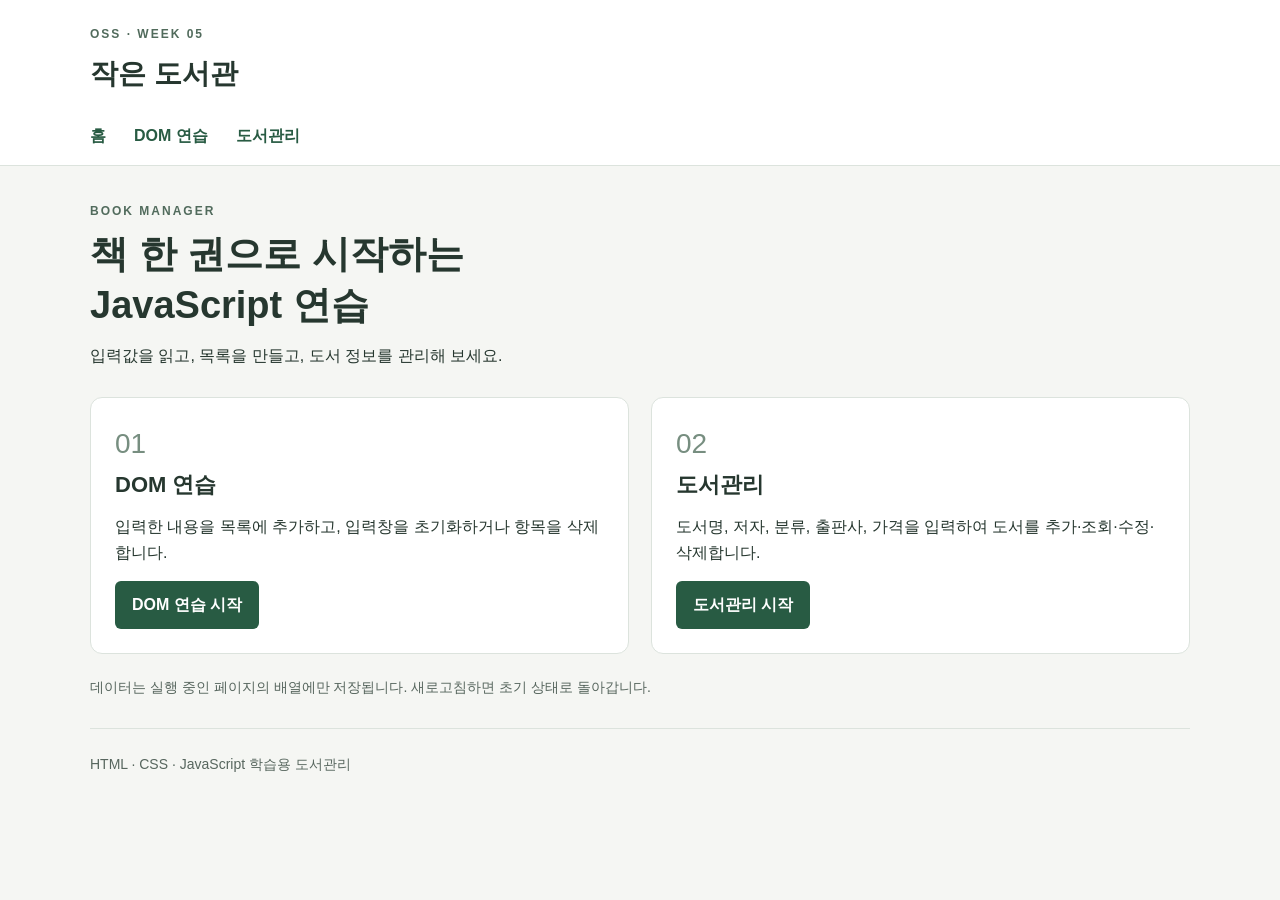
==== index.html @ cafb1093 "Initial commit" ====
<!DOCTYPE html>
<html lang="ko">
  <head>
    <meta charset="UTF-8">
    <meta name="viewport" content="width=device-width, initial-scale=1">
    <title>홈 | 작은 도서관</title>
    <link rel="stylesheet" href="style.css">
  </head>
  <body>
    <header>
      <div class="wrap">
        <p class="eyebrow">OSS · WEEK 05</p>
        <h1>작은 도서관</h1>
        <nav aria-label="주 메뉴">
          <a href="index.html">홈</a>
          <a href="js_dynamic.html">DOM 연습</a>
          <a href="crud.html">도서관리</a>
        </nav>
      </div>
    </header>
    <main class="wrap">
      <section class="intro">
        <p class="eyebrow">BOOK MANAGER</p>
        <h2>책 한 권으로 시작하는<br>JavaScript 연습</h2>
        <p>입력값을 읽고, 목록을 만들고, 도서 정보를 관리해 보세요.</p>
      </section>
      <div class="cards">
        <section class="panel">
          <span class="step">01</span>
          <h2>DOM 연습</h2>
          <p>입력한 내용을 목록에 추가하고, 입력창을 초기화하거나 항목을 삭제합니다.</p>
          <a class="button" href="js_dynamic.html">DOM 연습 시작</a>
        </section>
        <section class="panel">
          <span class="step">02</span>
          <h2>도서관리</h2>
          <p>도서명, 저자, 분류, 출판사, 가격을 입력하여 도서를 추가·조회·수정·삭제합니다.</p>
          <a class="button" href="crud.html">도서관리 시작</a>
        </section>
      </div>
      <p class="note">데이터는 실행 중인 페이지의 배열에만 저장됩니다. 새로고침하면 초기 상태로 돌아갑니다.</p>
    </main>
    <footer class="wrap">HTML · CSS · JavaScript 학습용 도서관리</footer>
  </body>
</html>
---- style.css ----
* {
  box-sizing: border-box;
}

body {
  margin: 0;
  background: #f5f6f3;
  color: #26372f;
  font-family: -apple-system, BlinkMacSystemFont, "Apple SD Gothic Neo", "Malgun Gothic", sans-serif;
  line-height: 1.6;
}

.wrap {
  width: min(1100px, 92%);
  margin: 0 auto;
}

header {
  background: #fff;
  border-bottom: 1px solid #dce3dd;
  padding: 25px 0 0;
}

h1 {
  font-size: 28px;
  margin: 0 0 18px;
}

h2 {
  font-size: 22px;
  margin: 0 0 12px;
}

p {
  margin-top: 0;
}

.eyebrow {
  font-size: 12px;
  font-weight: 700;
  letter-spacing: 2px;
  color: #516b5c;
  margin-bottom: 8px;
}

nav {
  display: flex;
  gap: 28px;
  padding: 8px 0 16px;
  flex-wrap: wrap;
}

a {
  color: #285b43;
  text-underline-offset: 5px;
}

nav a {
  text-decoration: none;
  font-weight: 600;
}

nav a:hover {
  text-decoration: underline;
}

.intro {
  padding: 36px 0 12px;
}

.intro h2 {
  font-size: clamp(27px, 4vw, 38px);
  line-height: 1.35;
}

.panel {
  background: white;
  border: 1px solid #dce3dd;
  padding: 24px;
  border-radius: 12px;
  margin-bottom: 22px;
  min-width: 0;
}

.cards {
  display: grid;
  grid-template-columns: 1fr 1fr;
  gap: 22px;
}

.step {
  font-size: 28px;
  color: #778e80;
}

.note, footer {
  color: #57665e;
  font-size: 14px;
}

footer {
  padding: 24px 0;
  border-top: 1px solid #dce3dd;
  margin-top: 30px !important;
}

label {
  display: block;
  font-weight: 600;
  margin-bottom: 6px;
}

input, select {
  width: 100%;
  min-width: 0;
  min-height: 44px;
  padding: 10px 12px;
  border: 1px solid #aebcb3;
  border-radius: 6px;
  background: #fff;
  color: #26372f;
  font: inherit;
}

.form-grid {
  display: grid;
  grid-template-columns: repeat(3, 1fr);
  gap: 18px;
}

button, .button {
  display: inline-block;
  padding: 10px 16px;
  border: 1px solid transparent;
  border-radius: 6px;
  background: #285b43;
  color: #fff;
  cursor: pointer;
  font: inherit;
  font-weight: 600;
  text-decoration: none;
}

button:hover, .button:hover {
  background: #19402e;
}

.secondary {
  background: #edf2ee;
  color: #2d503c;
  border-color: #c8d5cb;
}

.secondary:hover {
  background: #dce8df;
}

.danger {
  color: #943b32;
  background: #fff0ed;
  border-color: #ecc8c2;
}

.danger:hover {
  background: #f8dcd7;
}

:focus-visible {
  outline: 3px solid #bc8b2b;
  outline-offset: 3px;
}

.actions {
  display: flex;
  gap: 10px;
  margin-top: 22px;
  flex-wrap: wrap;
}

#message {
  min-height: 26px;
  margin: 15px 0 0;
  color: #6a441b;
  font-weight: 600;
}

.badge {
  display: inline-block;
  background: #edf2ee;
  border-radius: 20px;
  font-size: 14px;
  padding: 2px 10px;
  vertical-align: middle;
}

.table-scroll {
  overflow-x: auto;
}

table {
  width: 100%;
  border-collapse: collapse;
  min-width: 790px;
  font-size: 14px;
}

th {
  background: #f1f5f1;
  text-align: left;
}

th, td {
  padding: 14px 10px;
  border-bottom: 1px solid #e0e7e1;
  overflow-wrap: anywhere;
}

td:nth-child(2) {
  max-width: 250px;
}

td:last-child {
  white-space: nowrap;
}

td button {
  padding: 6px 10px;
  margin-right: 5px;
  font-size: 13px;
}

.inline {
  display: flex;
  gap: 10px;
}

.inline input {
  flex: 1;
}

.inline button {
  white-space: nowrap;
}

.item-list {
  list-style: none;
  padding: 0;
  margin: 0;
}

.item-list li {
  display: flex;
  gap: 16px;
  align-items: center;
  justify-content: space-between;
  border-bottom: 1px solid #e0e7e1;
  padding: 12px 0;
}

.item-list span {
  overflow-wrap: anywhere;
  min-width: 0;
}

.item-list button {
  flex-shrink: 0;
}

.sr-only {
  position: absolute;
  width: 1px;
  height: 1px;
  overflow: hidden;
  clip-path: inset(50%);
}

@media (max-width: 650px) {
  .cards, .form-grid {
    grid-template-columns: 1fr;
  }
  .panel {
    padding: 18px;
  }
  .inline {
    flex-wrap: wrap;
  }
  .inline input {
    flex-basis: 100%;
  }
}
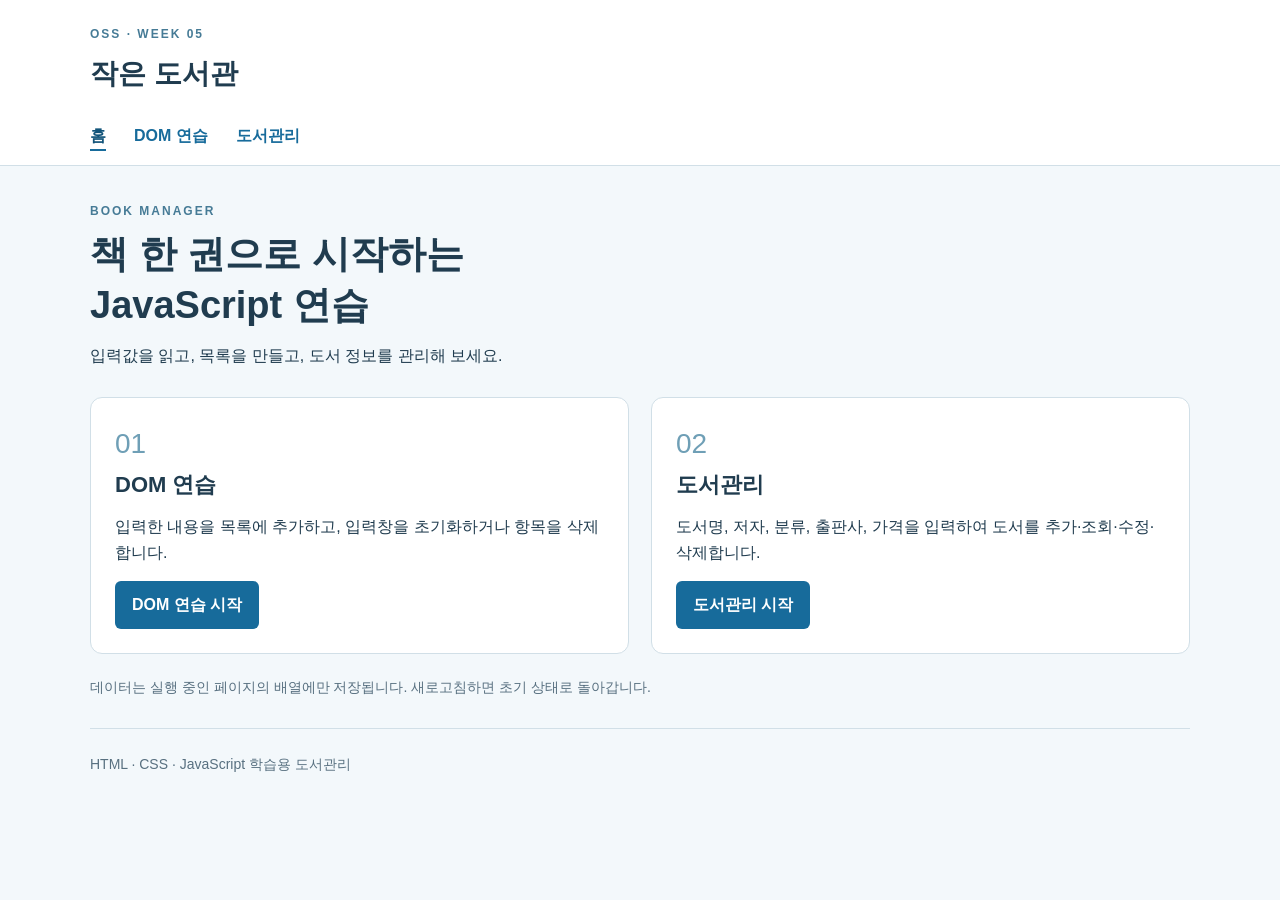
==== commit f0af7496: "Add active page navigation indicator" ====
--- a/index.html
+++ b/index.html
@@ -1,10 +1,10 @@
-<!DOCTYPE html>
+<!doctype html>
 <html lang="ko">
   <head>
-    <meta charset="UTF-8">
-    <meta name="viewport" content="width=device-width, initial-scale=1">
+    <meta charset="UTF-8" />
+    <meta name="viewport" content="width=device-width, initial-scale=1" />
     <title>홈 | 작은 도서관</title>
-    <link rel="stylesheet" href="style.css">
+    <link rel="stylesheet" href="style.css" />
   </head>
   <body>
     <header>
@@ -12,7 +12,7 @@
         <p class="eyebrow">OSS · WEEK 05</p>
         <h1>작은 도서관</h1>
         <nav aria-label="주 메뉴">
-          <a href="index.html">홈</a>
+          <a href="index.html" aria-current="page">홈</a>
           <a href="js_dynamic.html">DOM 연습</a>
           <a href="crud.html">도서관리</a>
         </nav>
@@ -21,24 +21,33 @@
     <main class="wrap">
       <section class="intro">
         <p class="eyebrow">BOOK MANAGER</p>
-        <h2>책 한 권으로 시작하는<br>JavaScript 연습</h2>
+        <h2>책 한 권으로 시작하는<br />JavaScript 연습</h2>
         <p>입력값을 읽고, 목록을 만들고, 도서 정보를 관리해 보세요.</p>
       </section>
       <div class="cards">
         <section class="panel">
           <span class="step">01</span>
           <h2>DOM 연습</h2>
-          <p>입력한 내용을 목록에 추가하고, 입력창을 초기화하거나 항목을 삭제합니다.</p>
+          <p>
+            입력한 내용을 목록에 추가하고, 입력창을 초기화하거나 항목을
+            삭제합니다.
+          </p>
           <a class="button" href="js_dynamic.html">DOM 연습 시작</a>
         </section>
         <section class="panel">
           <span class="step">02</span>
           <h2>도서관리</h2>
-          <p>도서명, 저자, 분류, 출판사, 가격을 입력하여 도서를 추가·조회·수정·삭제합니다.</p>
+          <p>
+            도서명, 저자, 분류, 출판사, 가격을 입력하여 도서를
+            추가·조회·수정·삭제합니다.
+          </p>
           <a class="button" href="crud.html">도서관리 시작</a>
         </section>
       </div>
-      <p class="note">데이터는 실행 중인 페이지의 배열에만 저장됩니다. 새로고침하면 초기 상태로 돌아갑니다.</p>
+      <p class="note">
+        데이터는 실행 중인 페이지의 배열에만 저장됩니다. 새로고침하면 초기
+        상태로 돌아갑니다.
+      </p>
     </main>
     <footer class="wrap">HTML · CSS · JavaScript 학습용 도서관리</footer>
   </body>
--- a/style.css
+++ b/style.css
@@ -1,11 +1,26 @@
+:root {
+  --page-bg: #f3f8fb;
+  --text: #203c4f;
+  --border: #d1dfe7;
+  --muted: #587080;
+  --eyebrow: #467b96;
+  --blue: #176b9b;
+  --blue-hover: #12547a;
+  --blue-soft: #e9f3f8;
+  --blue-soft-hover: #d8e9f2;
+  --blue-border: #c1d6e1;
+  --blue-text: #245b78;
+  --step: #6f9fb6;
+}
+
 * {
   box-sizing: border-box;
 }
 
 body {
   margin: 0;
-  background: #f5f6f3;
-  color: #26372f;
+  background: var(--page-bg);
+  color: var(--text);
   font-family: -apple-system, BlinkMacSystemFont, "Apple SD Gothic Neo", "Malgun Gothic", sans-serif;
   line-height: 1.6;
 }
@@ -17,7 +32,7 @@
 
 header {
   background: #fff;
-  border-bottom: 1px solid #dce3dd;
+  border-bottom: 1px solid var(--border);
   padding: 25px 0 0;
 }
 
@@ -39,7 +54,7 @@
   font-size: 12px;
   font-weight: 700;
   letter-spacing: 2px;
-  color: #516b5c;
+  color: var(--eyebrow);
   margin-bottom: 8px;
 }
 
@@ -51,7 +66,7 @@
 }
 
 a {
-  color: #285b43;
+  color: var(--blue);
   text-underline-offset: 5px;
 }
 
@@ -60,6 +75,14 @@
   font-weight: 600;
 }
 
+nav a[aria-current="page"] {
+  color: var(--blue-hover);
+  text-decoration: underline;
+  text-decoration-color: var(--blue);
+  text-decoration-thickness: 2px;
+  text-underline-offset: 8px;
+}
+
 nav a:hover {
   text-decoration: underline;
 }
@@ -75,7 +98,7 @@
 
 .panel {
   background: white;
-  border: 1px solid #dce3dd;
+  border: 1px solid var(--border);
   padding: 24px;
   border-radius: 12px;
   margin-bottom: 22px;
@@ -90,17 +113,18 @@
 
 .step {
   font-size: 28px;
-  color: #778e80;
-}
-
-.note, footer {
-  color: #57665e;
+  color: var(--step);
+}
+
+.note,
+footer {
+  color: var(--muted);
   font-size: 14px;
 }
 
 footer {
   padding: 24px 0;
-  border-top: 1px solid #dce3dd;
+  border-top: 1px solid var(--border);
   margin-top: 30px !important;
 }
 
@@ -110,15 +134,16 @@
   margin-bottom: 6px;
 }
 
-input, select {
+input,
+select {
   width: 100%;
   min-width: 0;
   min-height: 44px;
   padding: 10px 12px;
-  border: 1px solid #aebcb3;
+  border: 1px solid #afc4d0;
   border-radius: 6px;
   background: #fff;
-  color: #26372f;
+  color: var(--text);
   font: inherit;
 }
 
@@ -128,12 +153,13 @@
   gap: 18px;
 }
 
-button, .button {
+button,
+.button {
   display: inline-block;
   padding: 10px 16px;
   border: 1px solid transparent;
   border-radius: 6px;
-  background: #285b43;
+  background: var(--blue);
   color: #fff;
   cursor: pointer;
   font: inherit;
@@ -141,18 +167,19 @@
   text-decoration: none;
 }
 
-button:hover, .button:hover {
-  background: #19402e;
+button:hover,
+.button:hover {
+  background: var(--blue-hover);
 }
 
 .secondary {
-  background: #edf2ee;
-  color: #2d503c;
-  border-color: #c8d5cb;
+  background: var(--blue-soft);
+  color: var(--blue-text);
+  border-color: var(--blue-border);
 }
 
 .secondary:hover {
-  background: #dce8df;
+  background: var(--blue-soft-hover);
 }
 
 .danger {
@@ -186,7 +213,7 @@
 
 .badge {
   display: inline-block;
-  background: #edf2ee;
+  background: var(--blue-soft);
   border-radius: 20px;
   font-size: 14px;
   padding: 2px 10px;
@@ -205,13 +232,14 @@
 }
 
 th {
-  background: #f1f5f1;
+  background: var(--blue-soft);
   text-align: left;
 }
 
-th, td {
+th,
+td {
   padding: 14px 10px;
-  border-bottom: 1px solid #e0e7e1;
+  border-bottom: 1px solid var(--border);
   overflow-wrap: anywhere;
 }
 
@@ -253,7 +281,7 @@
   gap: 16px;
   align-items: center;
   justify-content: space-between;
-  border-bottom: 1px solid #e0e7e1;
+  border-bottom: 1px solid var(--border);
   padding: 12px 0;
 }
 
@@ -275,16 +303,21 @@
 }
 
 @media (max-width: 650px) {
-  .cards, .form-grid {
+
+  .cards,
+  .form-grid {
     grid-template-columns: 1fr;
   }
+
   .panel {
     padding: 18px;
   }
+
   .inline {
     flex-wrap: wrap;
   }
+
   .inline input {
     flex-basis: 100%;
   }
-}
+}
